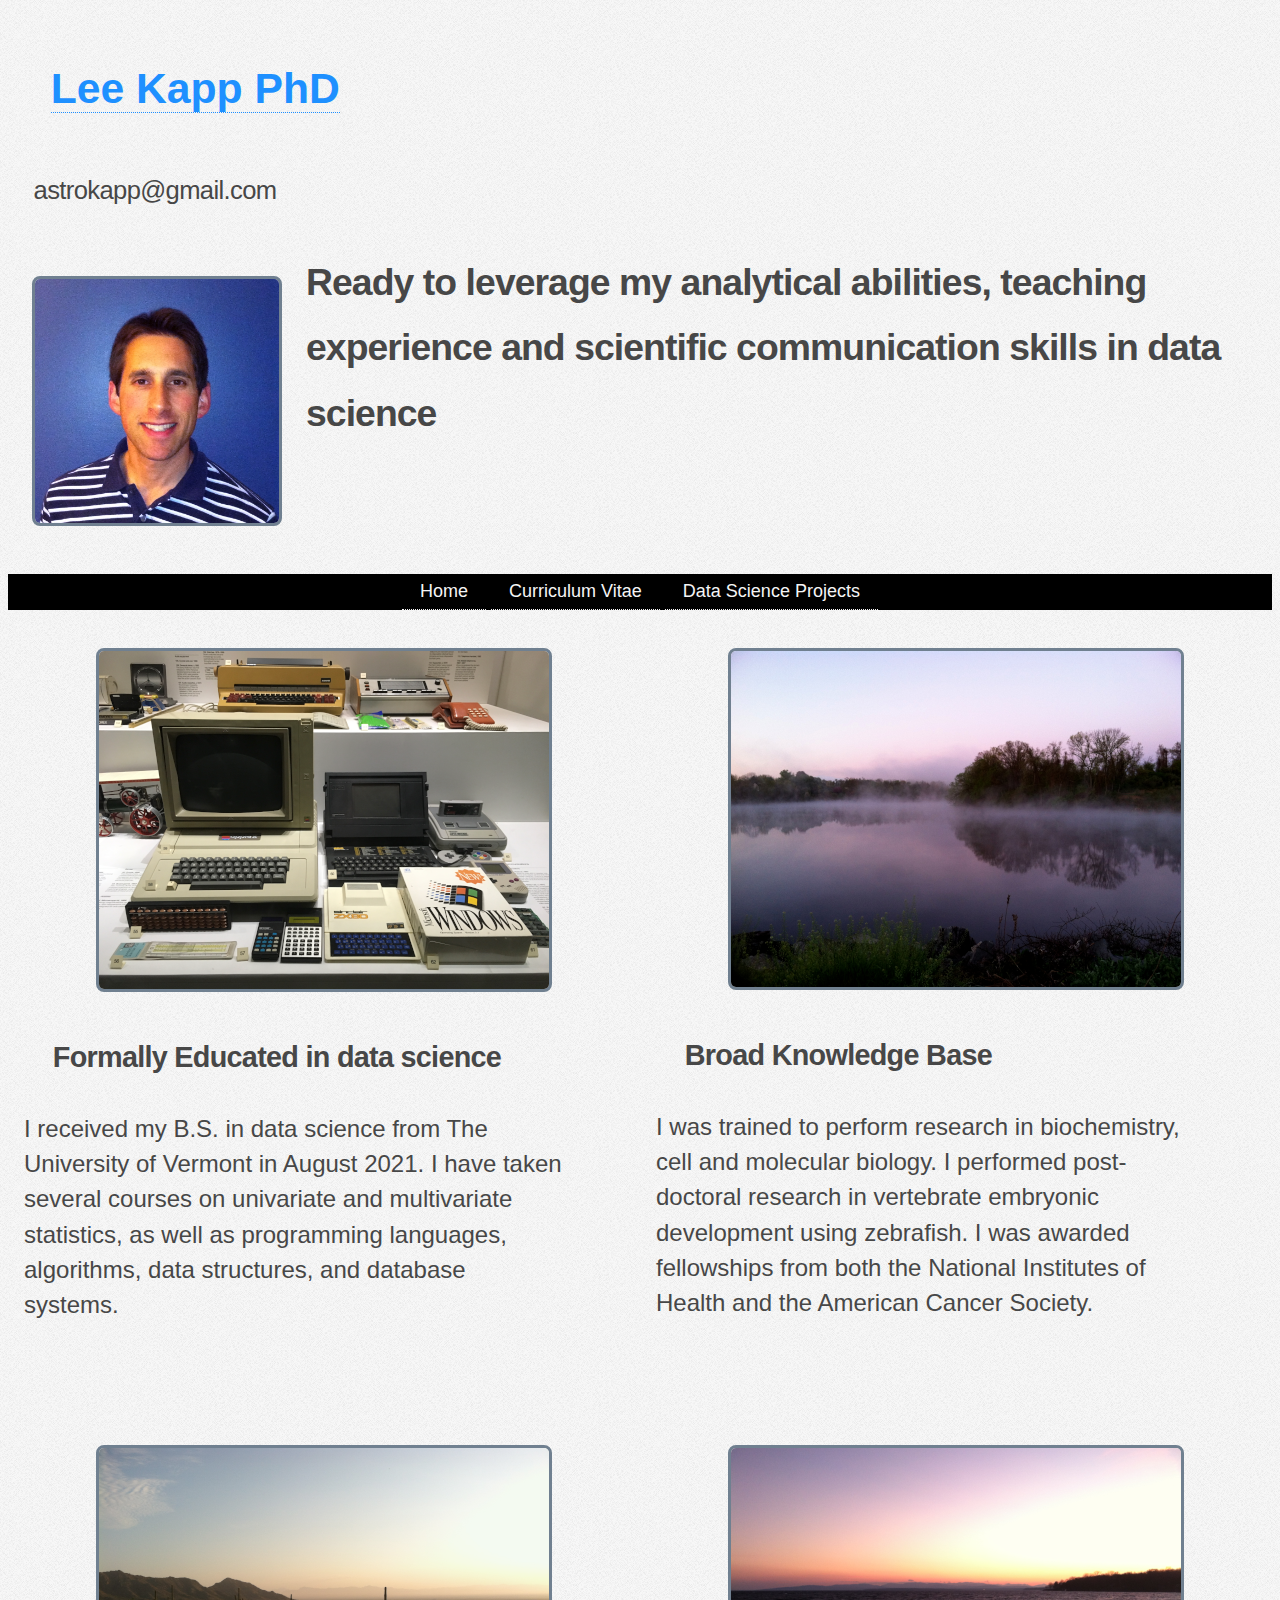
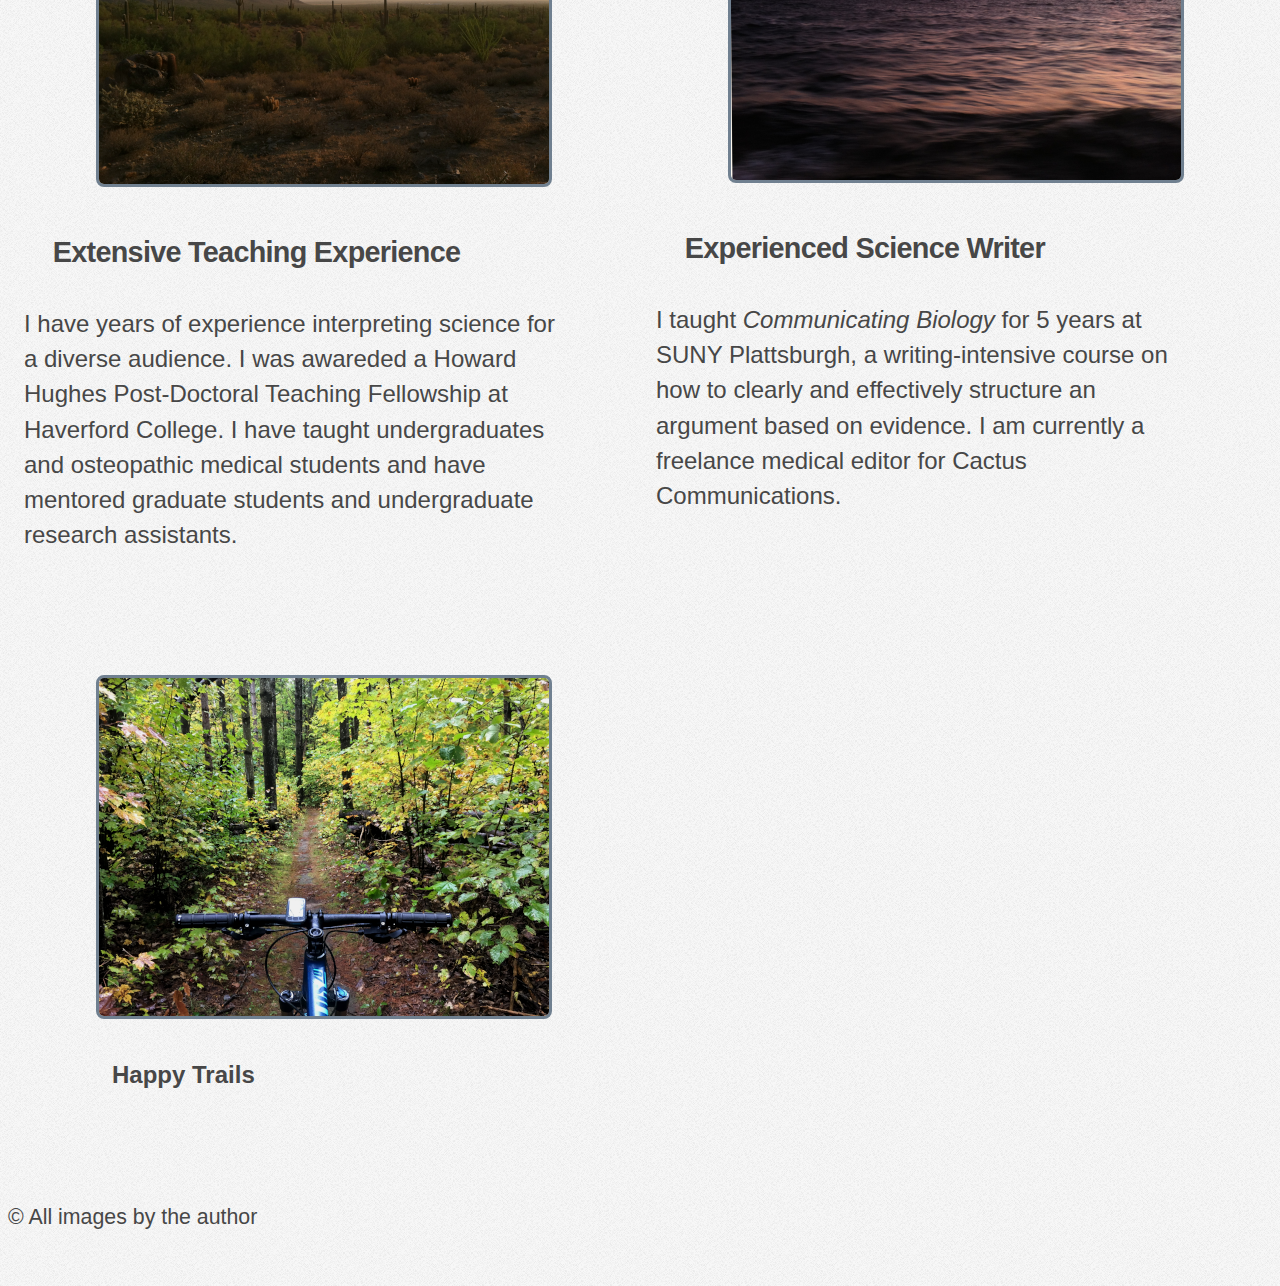
==== index.html @ f6a6d78e "added some images" ====
<!--Lee Kapp - portfolio site map-->
<!DOCTYPE HTML>
<html lang="en">
    <head>
        <meta charset="utf-8">
        <meta name="viewport" content="width=device-width, initial-scale=1.0">
        <meta name="author" content="Lee Kapp">
        <meta name="description" content="A site map to GitHub repositories and reports for my data science projects at UVM.">
        <title>Lee Kapp - Representative Works</title>
        <link rel ="stylesheet" href = "css/custom.css">
        <link rel ="stylesheet" media="(max-width:800px)" href ="css/tablet.css">
        <link rel ="stylesheet" media="(max-width:600px)" href ="css/phone.css">
    </head>

    <body>
        <section id="header">
            <h1><a href="index.html" id="intro">Lee Kapp PhD</a></h1>
            <h3><em>astrokapp@gmail.com</em></h3>
            <figure class="introFig">
                <img src="images/LeeSmallPhoto.jpg" alt="Lee Kapp" width="250" height="250">
                <figcaption></figcaption>
            </figure>

            <section id="banner">
                    <h2>Ready to leverage my analytical abilities, teaching experience and scientific communication skills in data science</h2>
            </section>


            <nav id="nav">
                <a href="index.html">Home</a>
                <a href="kapp-cv.html">Curriculum Vitae</a>
                <div class="dropdown">
                    <a href="#">Data Science Projects</a>
                    <div class="dropdown-content">
                        <a href="https://leekapp.github.io/CigaretteRegression/">Cigarette Composition</a>
                        <a href="https://leekapp.github.io/MultivariateAnalysis/">Single Pass Transmembrane Protein Domains</a>
                        <a href="https://leekapp.github.io/NHANES-MetS/">NHANES Analysis: Metabolic Syndrome</a>
                        <a href="https://leekapp.github.io/MetabolomicsMuscle/">Metabolomics of Muscle in Metabolic Syndrome</a>
                        <a href="https://leekapp.github.io/DescriptiveHelixMTdb/">Descriptive Analysis of Mitochondrial DNA Mutations</a>
                        <a href="https://leekapp.github.io/PredictiveHelixMTdb/">Pathogenicity Prediction for Mitochondrial DNA Mutations</a>
                    </div>
                </div>
            </nav>
        </section>

        <section class="blurbs">
            <figure class="ornament">
                <img alt="old computers" src="images/computersSmall.png">
                <figcaption>
                    <h3 class="boast">Formally Educated in data science</h3>
                    <p class="claim">
                        I received my B.S. in data science from The University of Vermont in August 2021.  I have taken several courses on univariate and multivariate
                        statistics, as well as programming languages, algorithms, data structures, and database systems.
                    </p>
                </figcaption>
            </figure>

            <figure class="ornament">
                <img alt="marsh creek at dawn" src="images/marshCreek1small.png">
                <figcaption>
                    <h3 class="boast">Broad Knowledge Base</h3>
                    <p class="claim">
                        I was trained to perform research in biochemistry, cell and molecular biology. I performed post-doctoral research in vertebrate embryonic
                        development using zebrafish.  I was awarded fellowships from both the National Institutes of Health and the American Cancer Society.
                    </p>
                </figcaption>
            </figure>

            <figure class="ornament">
                <img alt="view from San Tan Mountain" src="images/cactusView3small.png">
                <figcaption>
                    <h3 class="boast">Extensive Teaching Experience</h3>
                    <p class="claim">
                        I have years of experience interpreting science for a diverse audience.  I was awareded a Howard Hughes Post-Doctoral Teaching Fellowship at 
                Haverford College.  I have taught undergraduates and osteopathic medical students and have mentored graduate students and undergraduate research assistants.
                    </p>
                </figcaption>
            </figure>

            <figure class="ornament">
                <img alt="Lake Champlain sunset" src="images/lakeC1small.png">
                <figcaption>
                    <h3 class="boast">Experienced Science Writer</h3>
                    <p class="claim">
                        I taught <em>Communicating Biology</em> for 5 years at SUNY Plattsburgh, a writing-intensive course on how to clearly and effectively structure
                an argument based on evidence.  I am currently a freelance medical editor for Cactus Communications.
                    </p>
                </figcaption>
            </figure>

            <figure class="ornament">
                <img alt="mountain bike on trail" src="images/trailSmall.png">
                <figcaption>
                    <h4 class="boast">Happy Trails</h4>
                </figcaption>
            </figure>
            <!-- <ul>
                <li><h3>Formally Educated in data science</h3></li>
                <li><p>I received my B.S. in data science from The University of Vermont in August 2021.  I have taken several courses on univariate and multivariate
                statistics, as well as programming, algorithms, data structures, and database systems.</p></li>
            </ul>

            <ul>
                <li><h3>Broad Knowledge Base</h3></li>
                <li><p>I was trained to perform research in biochemistry, cell and molecular biology. I performed post-doctoral research in vertebrate embryonic
                development using zebrafish.  I was awarded fellowships from both the National Institutes of Health and the American Cancer Society.</p></li>
            </ul>

            <ul>
                <li><h3>Extensive Teaching Experience</h3></li>
                <li><p>I have years of experience interpreting science for a diverse audience.  I was awareded a Howard Hughes Post-Doctoral Teaching Fellowship at 
                Haverford College.  I have taught undergraduates and osteopathic medical students and have mentored graduate students and undergraduate research assistants.</p></li>
            </ul>

            <ul>
            <li><h3>Experienced Science Writer</h3></li>
            <li><p>I taught <em>Communicating Biology</em> for 5 years at SUNY Plattsburgh, a writing-intensive course on how to clearly and effectively structure
                an argument based on evidence.  I am currently a freelance medical editor for Cactus Communications.</p></li>
            </ul> -->
        </section>
    </body>
    <footer class="foot">
        <p>&copy; All images by the author</p>
    </footer>
</html>
---- css/custom.css ----
/*
Lee Kapp - portfolio page - custom.css
*/


/* Basic */

html {
    box-sizing: border-box;
}

*, *:before, *:after {
    box-sizing: inherit;
}

body {
    background: #f7f7f7 url("../images/bg01.png");
}

body.is-preload *, body.is-preload *:before, body.is-preload *:after {
    -moz-animation: none !important;
    -webkit-animation: none !important;
    -ms-animation: none !important;
    animation: none !important;
    -moz-transition: none !important;
    -webkit-transition: none !important;
    -ms-transition: none !important;
    transition: none !important;
}

body, input, select, textarea {
    color: #474747;
    font-family: 'Source Sans Pro', sans-serif;
    font-size: 16pt;
    font-weight: 300;
    line-height: 1.65em;
}

a {
    -moz-transition: color 0.2s ease-in-out, border-color 0.2s ease-in-out, opacity 0.2s ease-in-out;
    -webkit-transition: color 0.2s ease-in-out, border-color 0.2s ease-in-out, opacity 0.2s ease-in-out;
    -ms-transition: color 0.2s ease-in-out, border-color 0.2s ease-in-out, opacity 0.2s ease-in-out;
    transition: color 0.2s ease-in-out, border-color 0.2s ease-in-out, opacity 0.2s ease-in-out;
    color: #37c0fb;
    text-decoration: none;
    border-bottom: dotted 1px;
}

a:hover {
    color: #37c0fb;
    border-bottom-color: transparent;
}

strong, b {
    font-weight: 600;
}

em, i {
    font-style: italic;
}

p, ul, ol, dl, table, blockquote {
    margin: 0 0 2em 0;
}

h1, h2, h3, h4, h5, h6 {
    color: inherit;
    font-weight: 600;
    line-height: 1.75em;
    /*margin-bottom: 1em;*/
    margin: 1em;
}

h1 a, h2 a, h3 a, h4 a, h5 a, h6 a {
    color: inherit;
    text-decoration: none;
}

h1 em, h2 em, h3 em, h4 em, h5 em, h6 em {
    font-style: normal;
    font-weight: 300;
}

h2 {
    font-size: 1.75em;
    letter-spacing: -0.025em;
}

h3 {
    font-size: 1.2em;
    letter-spacing: -0.025em;
}

ul {
    list-style-type: none; /* Remove bullets */
}

sub {
    font-size: 0.8em;
    position: relative;
    top: 0.5em;
}

sup {
    font-size: 0.8em;
    position: relative;
    top: -0.5em;
}

hr {
    border-top: solid 1px #e0e0e0;
    border: 0;
    margin-bottom: 1.5em;
}

blockquote {
    border-left: solid 0.5em #e0e0e0;
    font-style: italic;
    padding: 1em 0 1em 2em;
}


nav {
    margin:0;
    text-align: center;
    font-size: large;
    list-style-type: none;
    background-color: black;
    max-width: 100%;
    clear: left;
}

.dropdown {
    margin:auto;
    text-align: left;
    list-style-type: none;
}

nav a {
    display: inline-block;
    position: center;
    padding: 0 1em;
}

nav a:link {
    color: whitesmoke;
}


nav a:hover, dropdown:hover, .dropbtn {
    background-color: lightsteelblue;
}

a:link {
    color: dodgerblue;
}

img {
    max-width:100%;
    border: solid slategray;
    border-radius: .5rem;
    margin-left:.5rem;
    margin-right:.5rem;
    background-color: floralwhite;
}


figure {
    max-width:100%;
    padding: 1rem;
    display:block;
    margin-left: auto;
    margin-right: auto;
    text-align:center;
}

figcaption {
    font-size:1.5rem;
    display:block;
    max-width: 90%;
    text-align: left;
}

.introFig {
    float: left;
}

footer {
    margin-top:2em;
}


/* grid setup */
body{
    display: grid;
    grid-template-areas: "nav" "header" "main" "footer";
}

header{
    grid-area: header;
}

nav {
    grid-area: nav;
    position: sticky;
    top: 0;
    max-width: 100%;
}

.blurbs {
    display: grid;
    grid-auto-flow: row;
    grid-template-columns: 1fr 1fr;
}

/*W3 School's drop down list tutorial*/

.dropdown {
    margin:auto;
    display: inline-block;
    text-align: center;
}

.dropbtn {
    border: none;
    outline: none;
    padding: 14px 16px;
    background-color: inherit;
    font-family: inherit;
    margin: 0;
}

.dropdown-content {
    display: none;
    position: absolute;
    background-color: #f9f9f9;
    min-width: 160px;
    box-shadow: 0px 8px 16px 0px rgba(0,0,0,0.2);
    z-index: 1;
}

.dropdown-content a {
    float: none;
    color: black;
    padding: 12px 16px;
    text-decoration: none;
    display: block;
    text-align: left;
}

.dropdown-content a:hover {
    background-color: #ddd; /* dropdown items hover - change background colour */
}

.dropdown:hover .dropdown-content {
    display: block;
}

.dropdown-button {
    background-color: #492FA1; /* button hover - change background colour */
}

/* CV page */
#cv {
    border: solid slateblue;
    padding:.4rem;
    margin-top:.5em;
    margin-left:auto;
    margin-right:auto;
    max-width:100%
}

#cv tr:nth-child(odd) {
    background-color: whitesmoke;
    border-collapse: collapse;
}
#cv tr:nth-child(even) {
    background-color: lightgray;
}

#cv tr:nth-child(odd):hover {
    background-color:lightgoldenrodyellow;
}

#cv tr:nth-child(even):hover {
    background-color:lightsteelblue;
}
---- css/tablet.css ----
/* Lee Kapp - CS148 Assignment 1 - tablet.css */

nav a{
    padding: 0.2%;
}
---- css/phone.css ----
/* Lee Kapp - CS148 Assignment 1 - phone.css */

nav a{
    display: block;
    padding: .5%;
}

nav {
    text-align: left;
}

h1, h2{
    font-size: large;
}
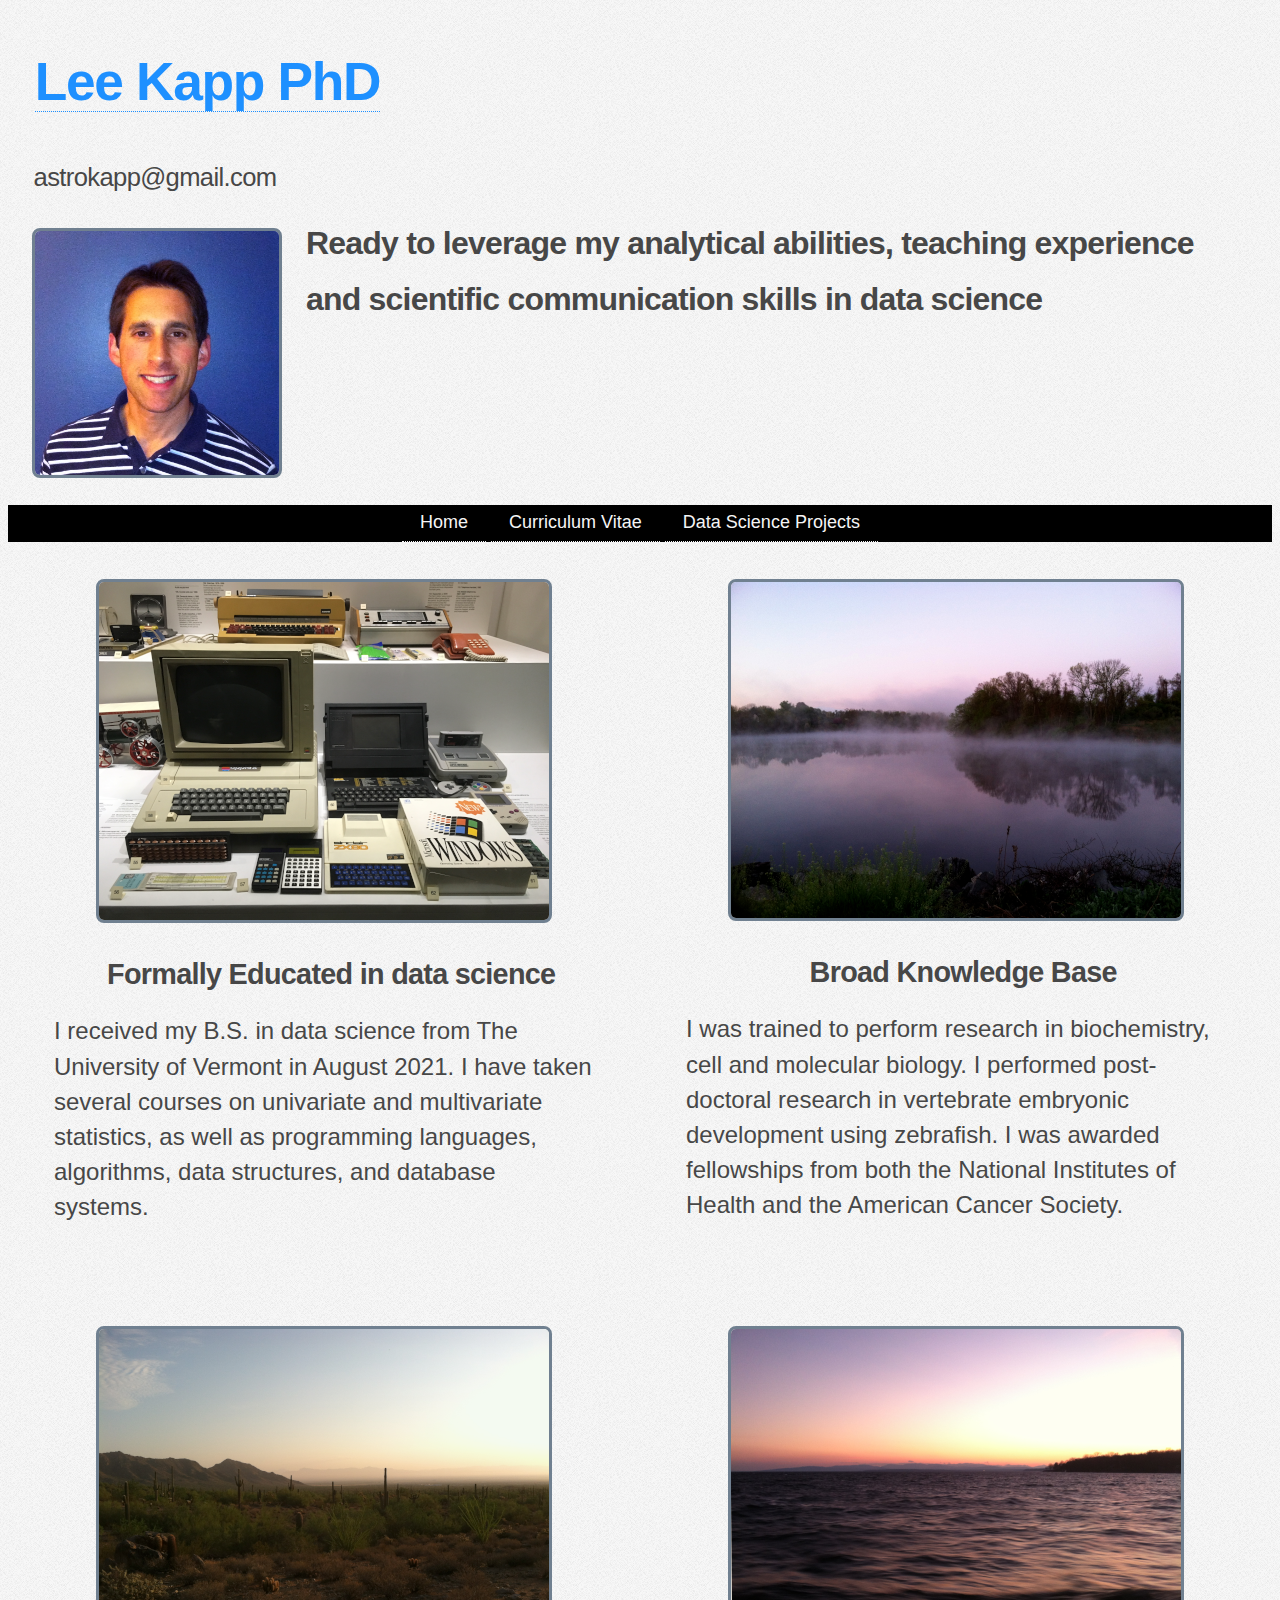
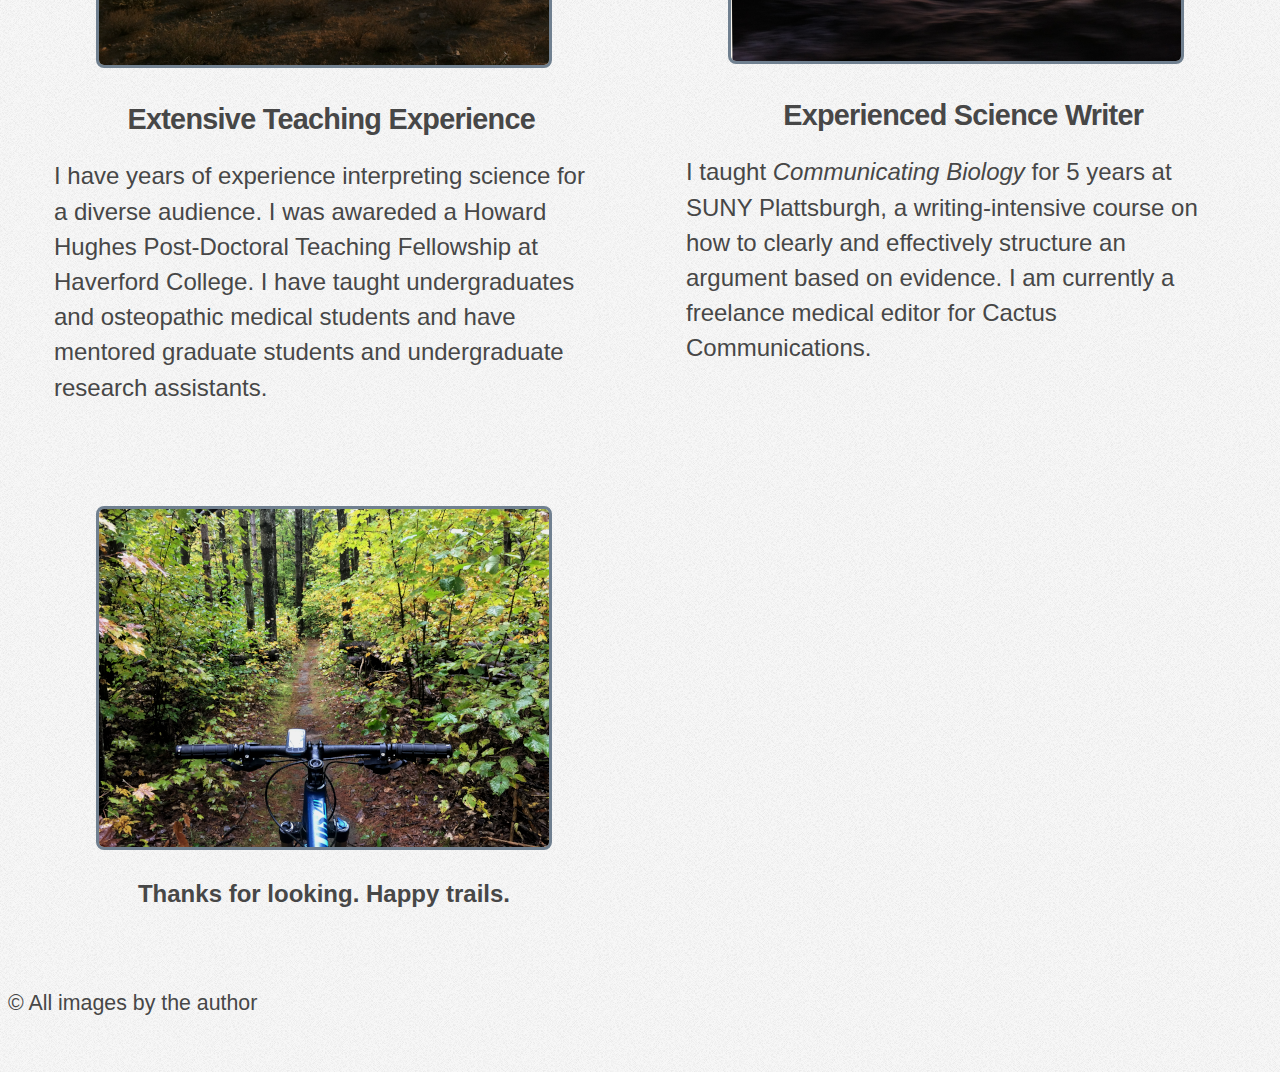
==== commit 44b8be78: "fixed CSS" ====
--- a/index.html
+++ b/index.html
@@ -91,7 +91,7 @@
             <figure class="ornament">
                 <img alt="mountain bike on trail" src="images/trailSmall.png">
                 <figcaption>
-                    <h4 class="boast">Happy Trails</h4>
+                    <h4 class="boast">Thanks for looking. Happy trails.</h4>
                 </figcaption>
             </figure>
             <!-- <ul>
--- a/css/custom.css
+++ b/css/custom.css
@@ -68,7 +68,7 @@
     font-weight: 600;
     line-height: 1.75em;
     /*margin-bottom: 1em;*/
-    margin: 1em;
+    margin: 0.5em;
 }
 
 h1 a, h2 a, h3 a, h4 a, h5 a, h6 a {
@@ -81,42 +81,24 @@
     font-weight: 300;
 }
 
+h1 {
+    font-size: 2.5em;
+    letter-spacing: -0.025em;
+}
+
 h2 {
-    font-size: 1.75em;
+    font-size: 1.5em;
     letter-spacing: -0.025em;
 }
 
 h3 {
     font-size: 1.2em;
     letter-spacing: -0.025em;
+    margin-left: 1em;
 }
 
 ul {
     list-style-type: none; /* Remove bullets */
-}
-
-sub {
-    font-size: 0.8em;
-    position: relative;
-    top: 0.5em;
-}
-
-sup {
-    font-size: 0.8em;
-    position: relative;
-    top: -0.5em;
-}
-
-hr {
-    border-top: solid 1px #e0e0e0;
-    border: 0;
-    margin-bottom: 1.5em;
-}
-
-blockquote {
-    border-left: solid 0.5em #e0e0e0;
-    font-style: italic;
-    padding: 1em 0 1em 2em;
 }
 
 
@@ -171,6 +153,7 @@
     display:block;
     margin-left: auto;
     margin-right: auto;
+    margin-bottom: 0em;
     text-align:center;
 }
 
@@ -179,10 +162,21 @@
     display:block;
     max-width: 90%;
     text-align: left;
+    margin-left: auto;
+    margin-right: auto;
+}
+
+h3.boast {
+    text-align: center;
+}
+
+h4.boast {
+    text-align: center;
 }
 
 .introFig {
     float: left;
+    margin-top: 0;
 }
 
 footer {
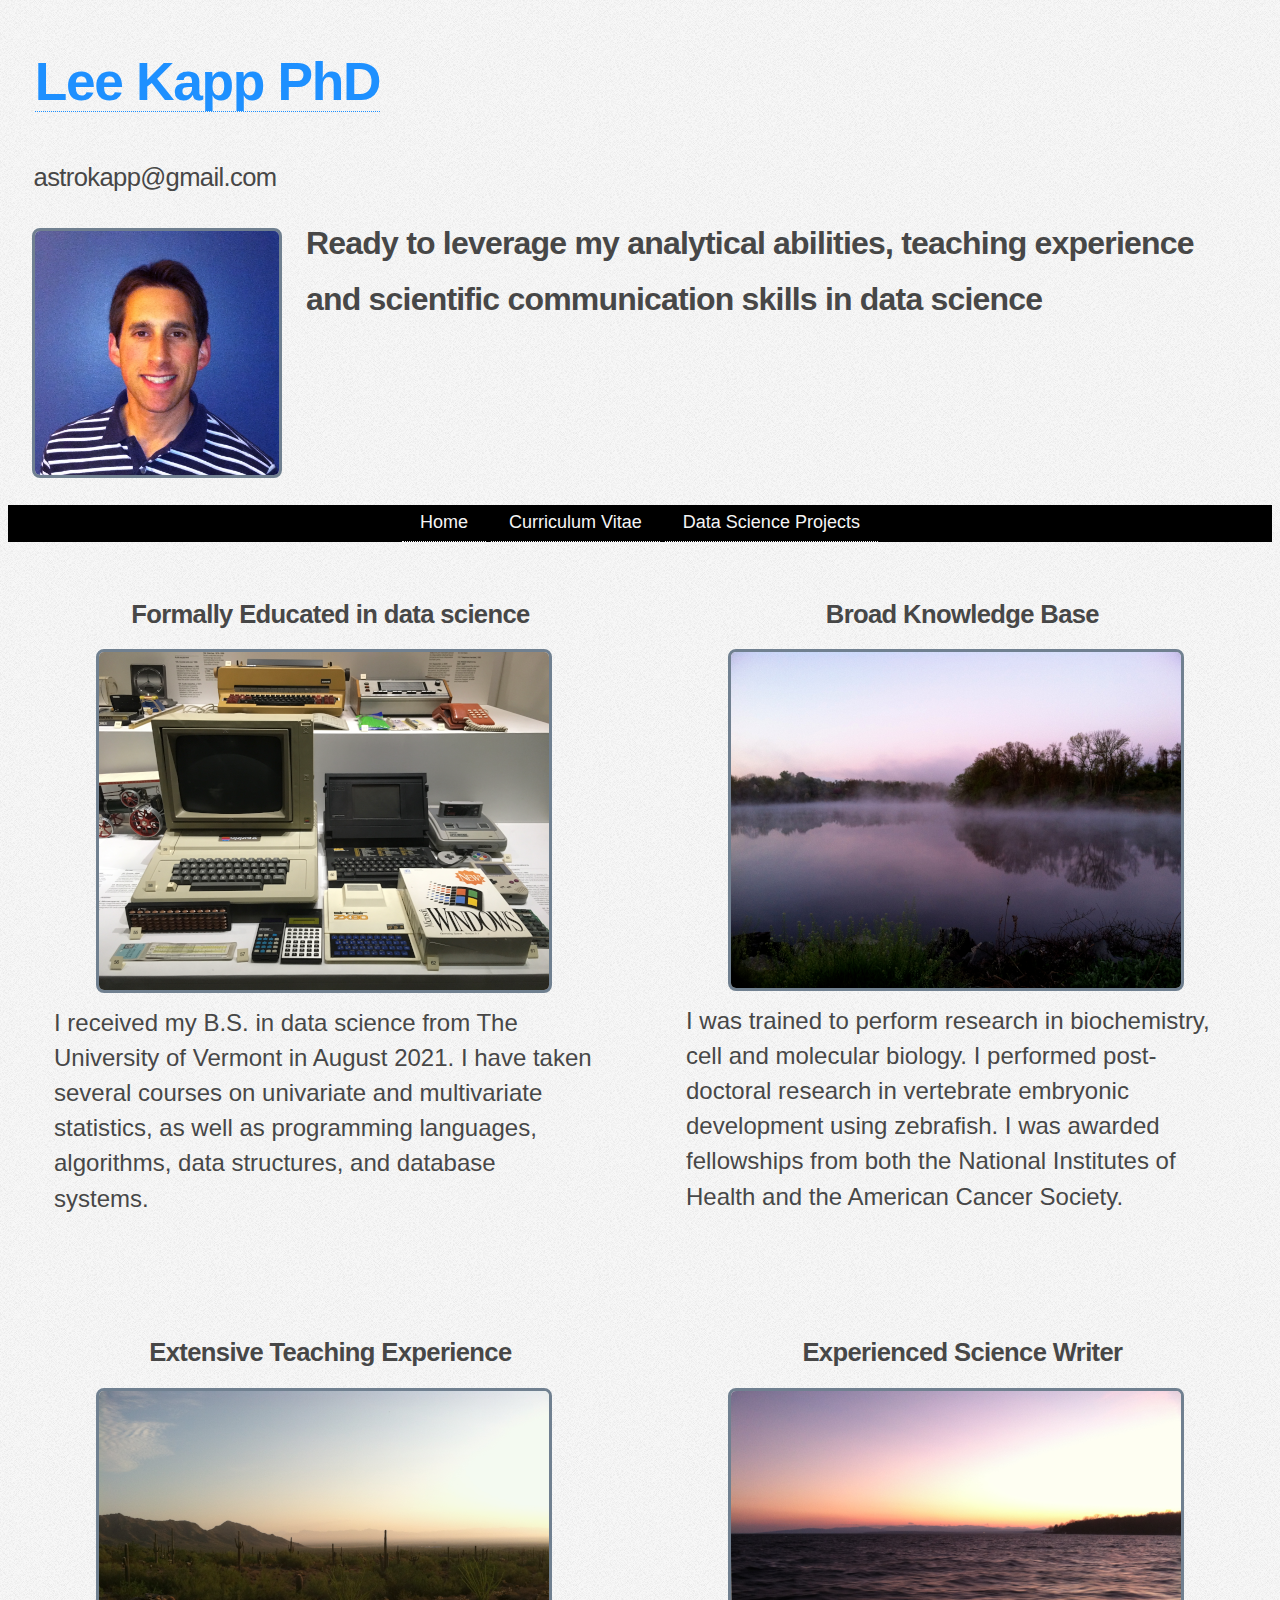
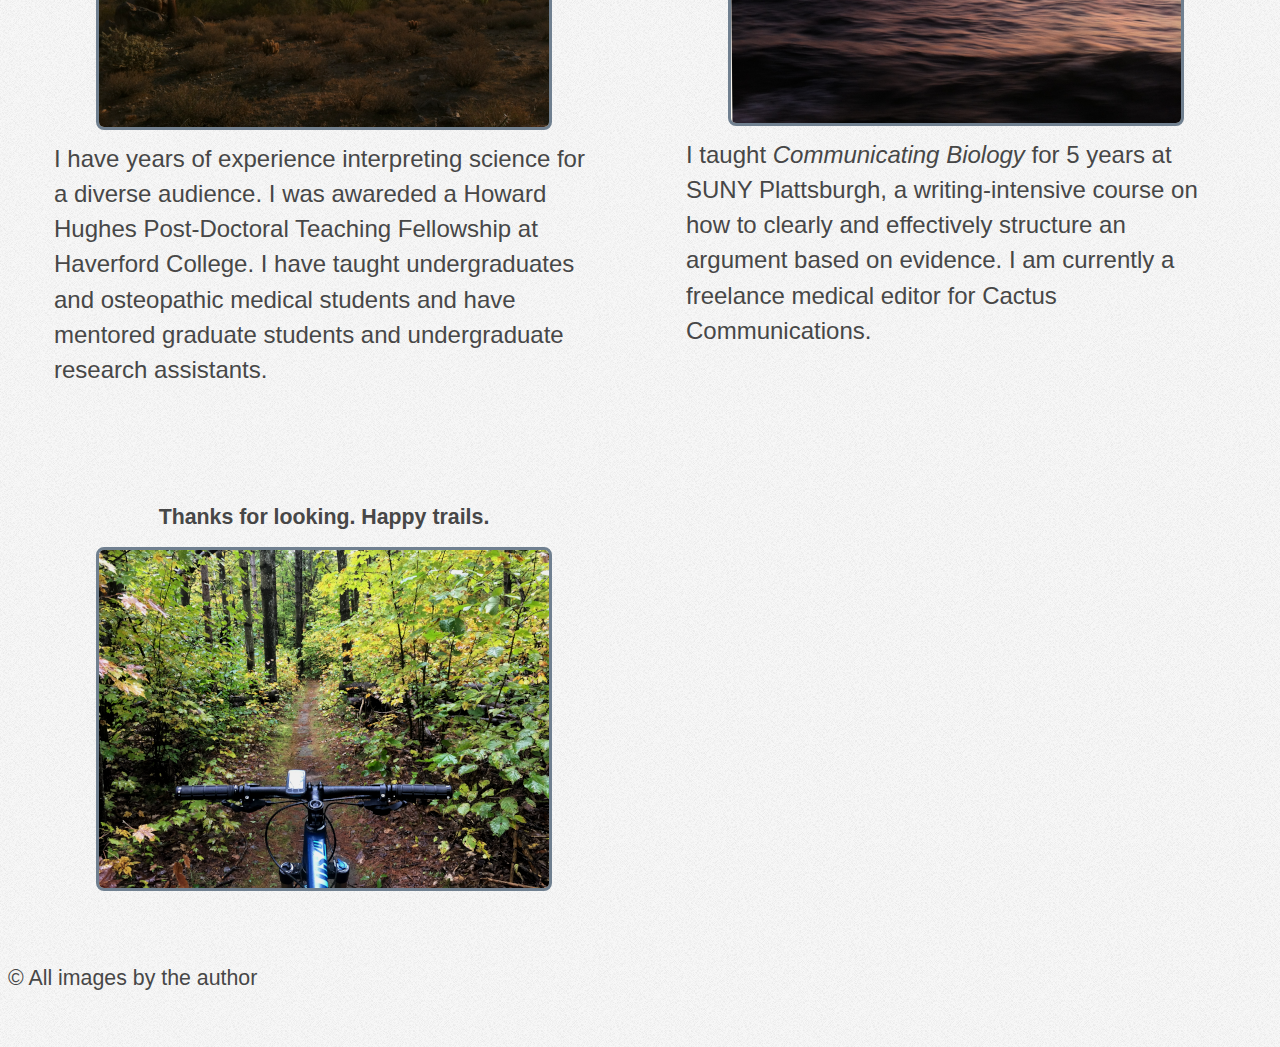
==== commit 3e437850: "moved headings" ====
--- a/index.html
+++ b/index.html
@@ -45,9 +45,9 @@
 
         <section class="blurbs">
             <figure class="ornament">
+                <h3 class="boast">Formally Educated in data science</h3>
                 <img alt="old computers" src="images/computersSmall.png">
                 <figcaption>
-                    <h3 class="boast">Formally Educated in data science</h3>
                     <p class="claim">
                         I received my B.S. in data science from The University of Vermont in August 2021.  I have taken several courses on univariate and multivariate
                         statistics, as well as programming languages, algorithms, data structures, and database systems.
@@ -56,9 +56,9 @@
             </figure>
 
             <figure class="ornament">
+                <h3 class="boast">Broad Knowledge Base</h3>
                 <img alt="marsh creek at dawn" src="images/marshCreek1small.png">
                 <figcaption>
-                    <h3 class="boast">Broad Knowledge Base</h3>
                     <p class="claim">
                         I was trained to perform research in biochemistry, cell and molecular biology. I performed post-doctoral research in vertebrate embryonic
                         development using zebrafish.  I was awarded fellowships from both the National Institutes of Health and the American Cancer Society.
@@ -67,9 +67,9 @@
             </figure>
 
             <figure class="ornament">
+                <h3 class="boast">Extensive Teaching Experience</h3>
                 <img alt="view from San Tan Mountain" src="images/cactusView3small.png">
                 <figcaption>
-                    <h3 class="boast">Extensive Teaching Experience</h3>
                     <p class="claim">
                         I have years of experience interpreting science for a diverse audience.  I was awareded a Howard Hughes Post-Doctoral Teaching Fellowship at 
                 Haverford College.  I have taught undergraduates and osteopathic medical students and have mentored graduate students and undergraduate research assistants.
@@ -78,9 +78,9 @@
             </figure>
 
             <figure class="ornament">
+                <h3 class="boast">Experienced Science Writer</h3>
                 <img alt="Lake Champlain sunset" src="images/lakeC1small.png">
                 <figcaption>
-                    <h3 class="boast">Experienced Science Writer</h3>
                     <p class="claim">
                         I taught <em>Communicating Biology</em> for 5 years at SUNY Plattsburgh, a writing-intensive course on how to clearly and effectively structure
                 an argument based on evidence.  I am currently a freelance medical editor for Cactus Communications.
@@ -89,9 +89,9 @@
             </figure>
 
             <figure class="ornament">
+                <h4 class="boast">Thanks for looking. Happy trails.</h4>
                 <img alt="mountain bike on trail" src="images/trailSmall.png">
                 <figcaption>
-                    <h4 class="boast">Thanks for looking. Happy trails.</h4>
                 </figcaption>
             </figure>
             <!-- <ul>
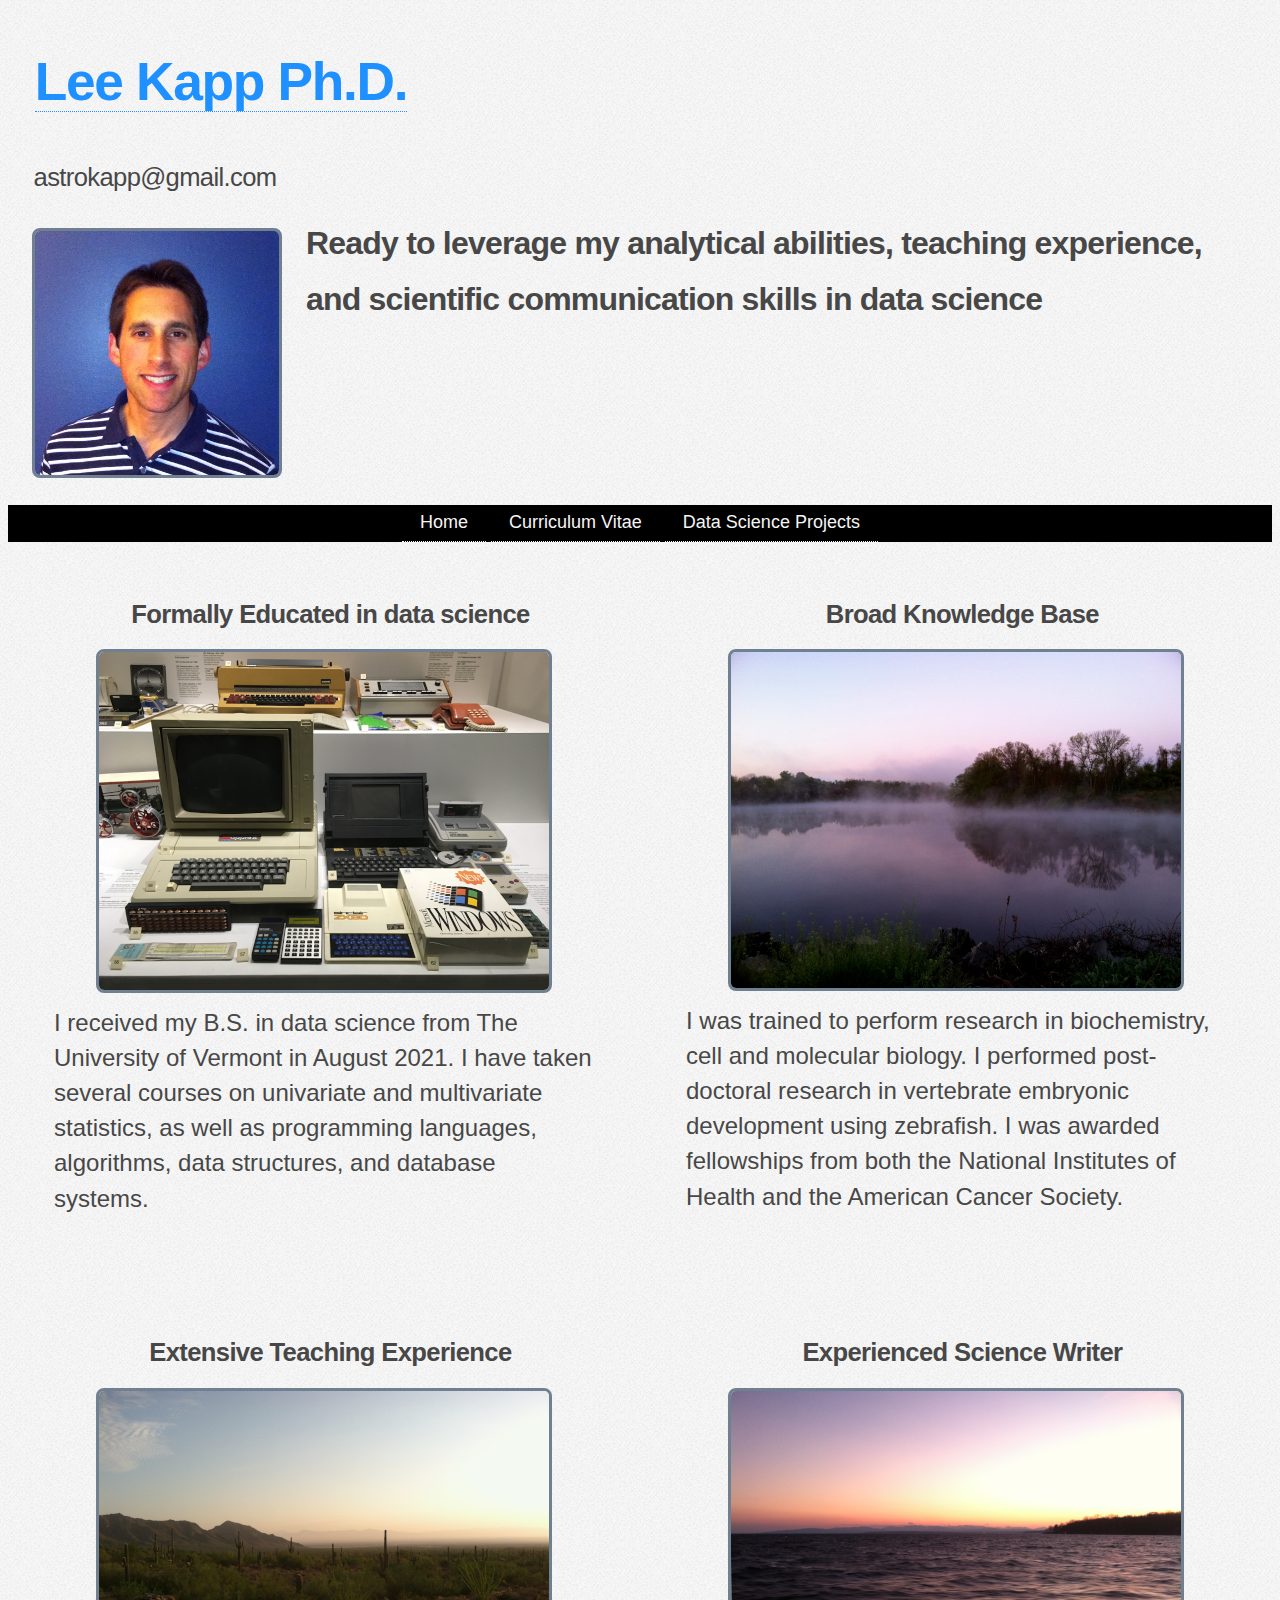
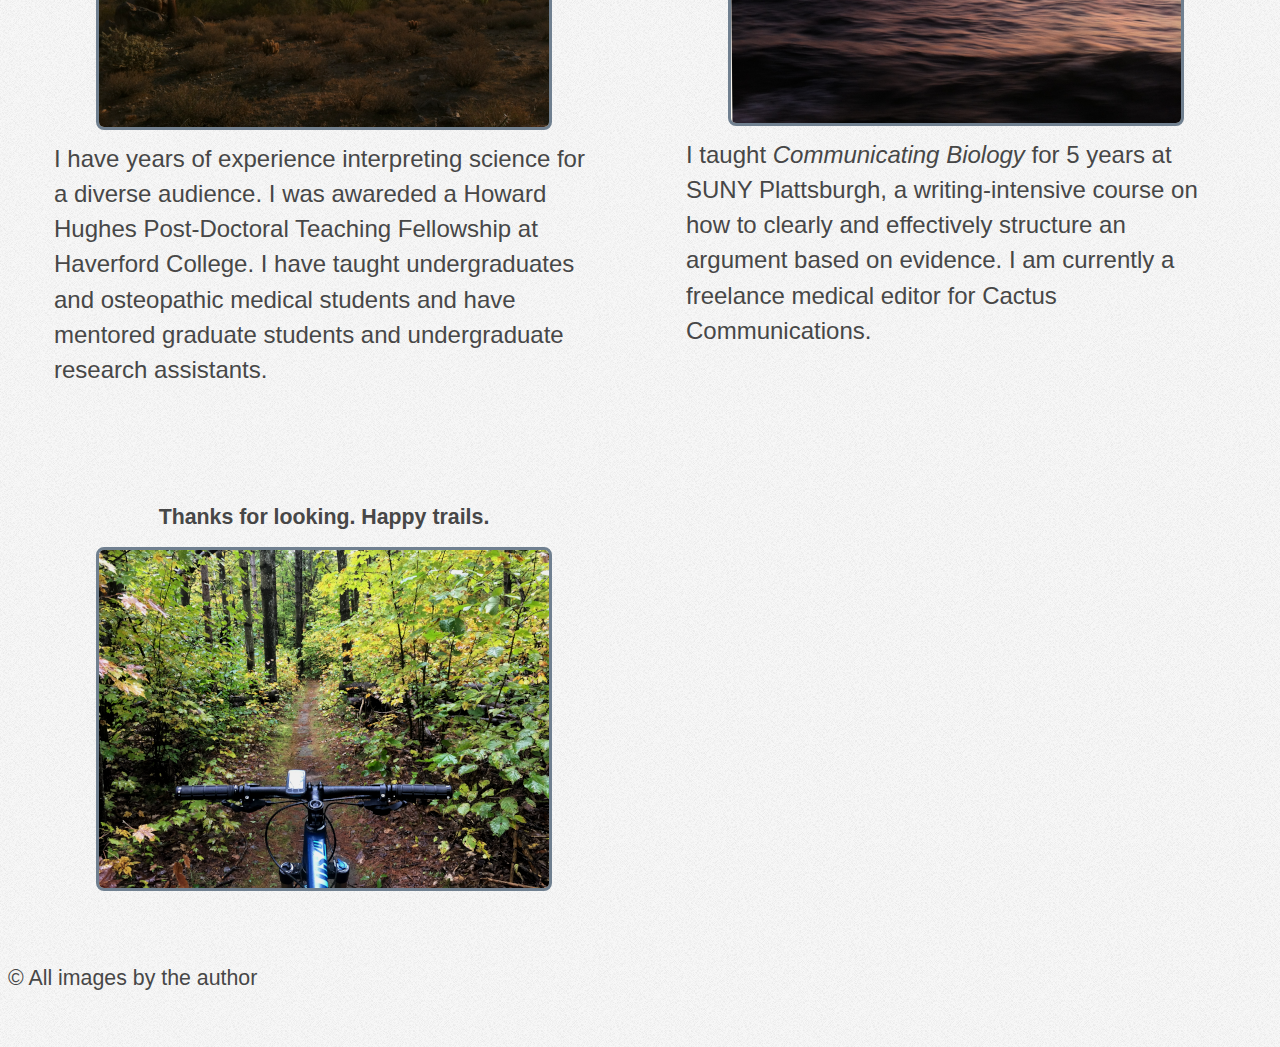
==== commit 78453a26: "added cv-html" ====
--- a/index.html
+++ b/index.html
@@ -14,7 +14,7 @@
 
     <body>
         <section id="header">
-            <h1><a href="index.html" id="intro">Lee Kapp PhD</a></h1>
+            <h1><a href="index.html" id="intro">Lee Kapp Ph.D.</a></h1>
             <h3><em>astrokapp@gmail.com</em></h3>
             <figure class="introFig">
                 <img src="images/LeeSmallPhoto.jpg" alt="Lee Kapp" width="250" height="250">
@@ -22,7 +22,7 @@
             </figure>
 
             <section id="banner">
-                    <h2>Ready to leverage my analytical abilities, teaching experience and scientific communication skills in data science</h2>
+                    <h2>Ready to leverage my analytical abilities, teaching experience, and scientific communication skills in data science</h2>
             </section>
 
 
--- a/css/custom.css
+++ b/css/custom.css
@@ -259,7 +259,7 @@
     border: solid slateblue;
     padding:.4rem;
     margin-top:.5em;
-    margin-left:auto;
+    margin-left:1em;
     margin-right:auto;
     max-width:100%
 }
@@ -267,9 +267,11 @@
 #cv tr:nth-child(odd) {
     background-color: whitesmoke;
     border-collapse: collapse;
+    margin-left: 1em;
 }
 #cv tr:nth-child(even) {
     background-color: lightgray;
+    margin-left: 1em;
 }
 
 #cv tr:nth-child(odd):hover {
@@ -279,3 +281,16 @@
 #cv tr:nth-child(even):hover {
     background-color:lightsteelblue;
 }
+
+#cv h4 {
+    margin-left: 0em;
+}
+
+#cv tr {
+    text-indent: 1em;
+    margin-right: 0.5em;
+}
+
+#vitae p {
+    margin-left: 1.5em;
+}
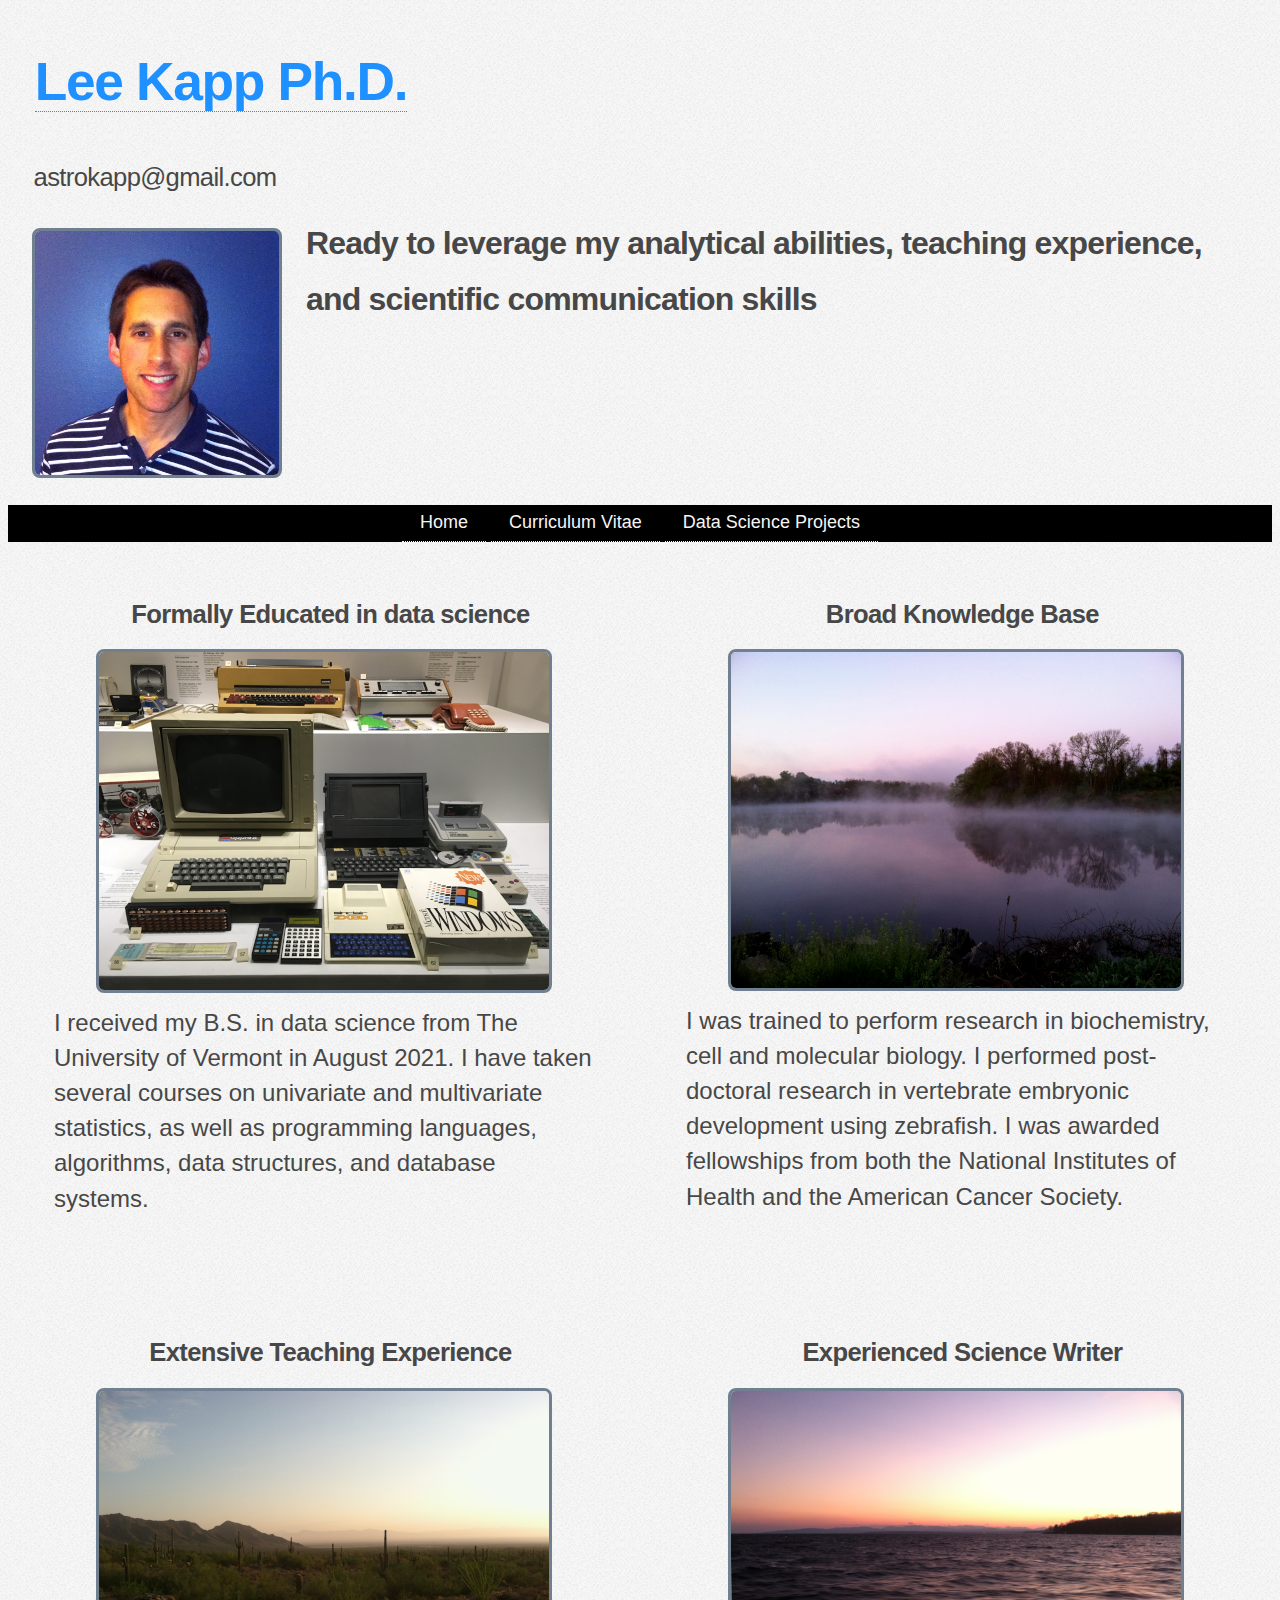
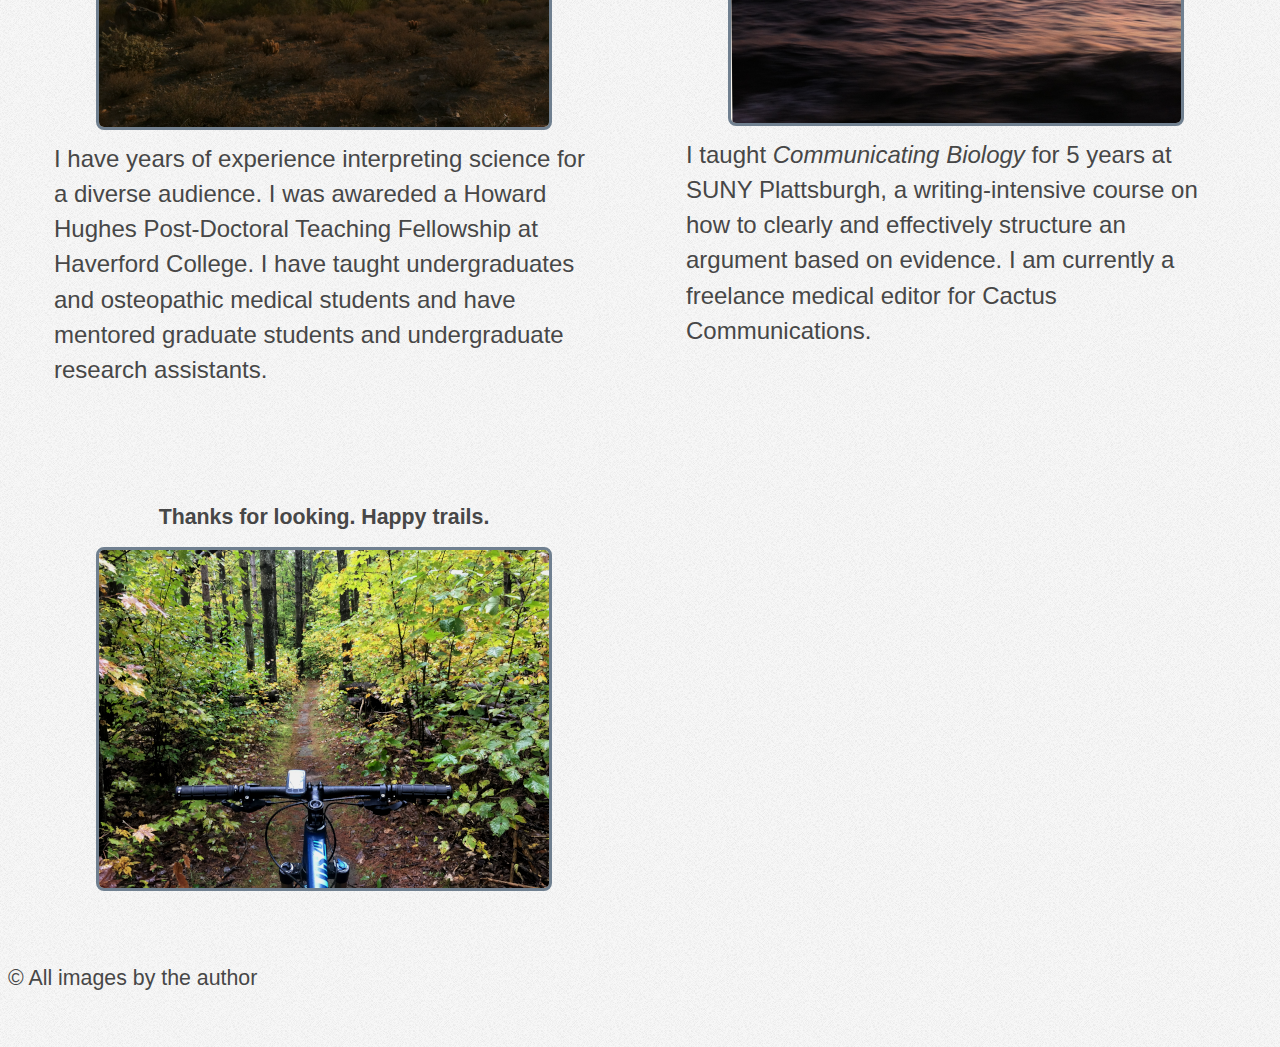
==== commit a1e4283e: "Altered index statement" ====
--- a/index.html
+++ b/index.html
@@ -22,7 +22,7 @@
             </figure>
 
             <section id="banner">
-                    <h2>Ready to leverage my analytical abilities, teaching experience, and scientific communication skills in data science</h2>
+                    <h2>Ready to leverage my analytical abilities, teaching experience, and scientific communication skills</h2>
             </section>
 
 
@@ -35,9 +35,11 @@
                         <a href="https://leekapp.github.io/CigaretteRegression/">Cigarette Composition</a>
                         <a href="https://leekapp.github.io/MultivariateAnalysis/">Single Pass Transmembrane Protein Domains</a>
                         <a href="https://leekapp.github.io/NHANES-MetS/">NHANES Analysis: Metabolic Syndrome</a>
-                        <a href="https://leekapp.github.io/MetabolomicsMuscle/">Metabolomics of Muscle in Metabolic Syndrome</a>
+                        <!-- <a href="https://leekapp.github.io/MetabolomicsMuscle/">Metabolomics of Muscle in Metabolic Syndrome</a> -->
                         <a href="https://leekapp.github.io/DescriptiveHelixMTdb/">Descriptive Analysis of Mitochondrial DNA Mutations</a>
                         <a href="https://leekapp.github.io/PredictiveHelixMTdb/">Pathogenicity Prediction for Mitochondrial DNA Mutations</a>
+                        <a href="https://leekapp.github.io/BRFSSanalysis/">BRFSS: analysis of asthma</a>
+                        <a href="https://leekapp.github.io/DBaseDesignForWeb/">Database Design for Web Laboratory Ordering Database</a>
                     </div>
                 </div>
             </nav>
--- a/css/custom.css
+++ b/css/custom.css
@@ -255,6 +255,12 @@
 }
 
 /* CV page */
+
+#vitae p {
+    margin-bottom: 0.25em;
+    margin-left: 1em;
+}
+
 #cv {
     border: solid slateblue;
     padding:.4rem;
@@ -286,11 +292,20 @@
     margin-left: 0em;
 }
 
-#cv tr {
-    text-indent: 1em;
-    margin-right: 0.5em;
-}
-
-#vitae p {
-    margin-left: 1.5em;
-}
+#cv td {
+    padding: 0em 1em 0em;
+}
+
+#cv th {
+    text-align: center;
+    border: 2px solid black;
+}
+
+.education ul, .res-experience ul, .employment ul, .funding ul, .honors ul, .publications ul {
+    padding-left: 0em;
+}
+
+.education li, .res-experience li, .employment li, .funding li, .honors li, .publications li {
+    margin-bottom: 1em;
+}
+
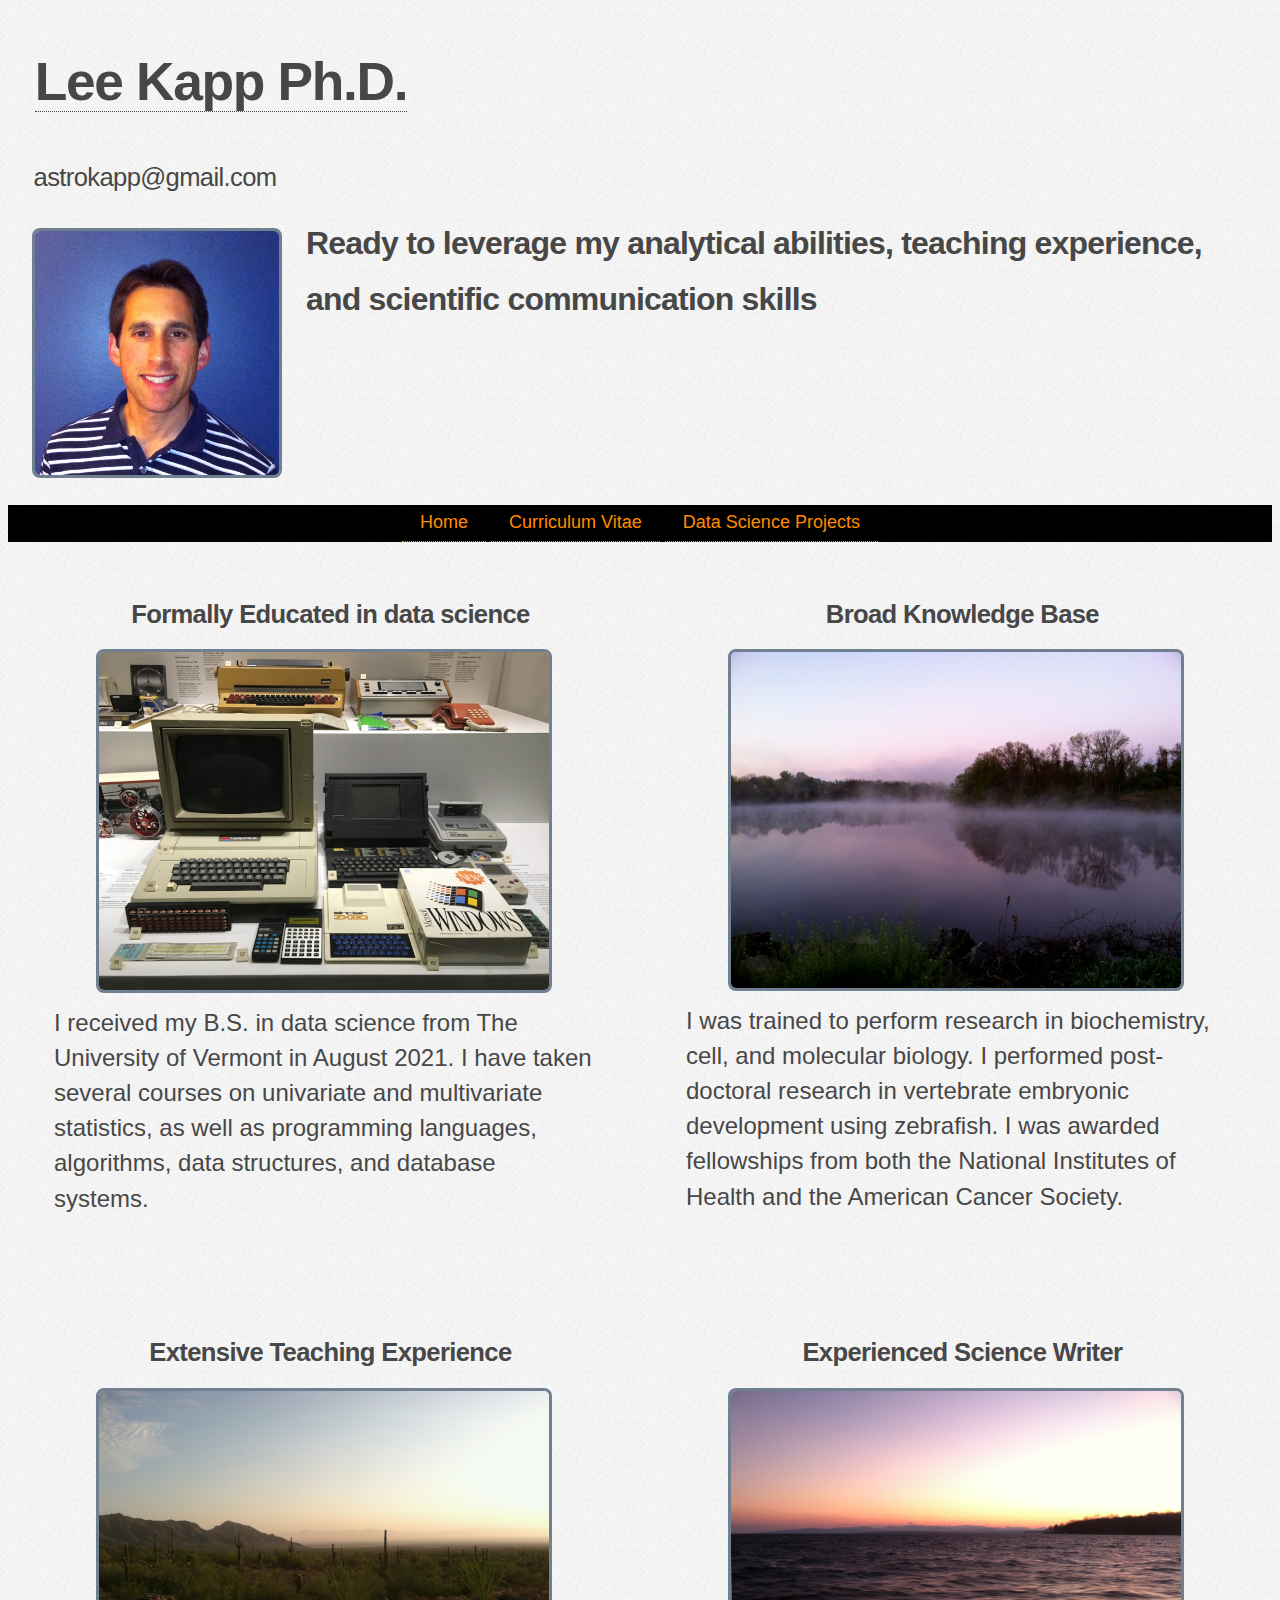
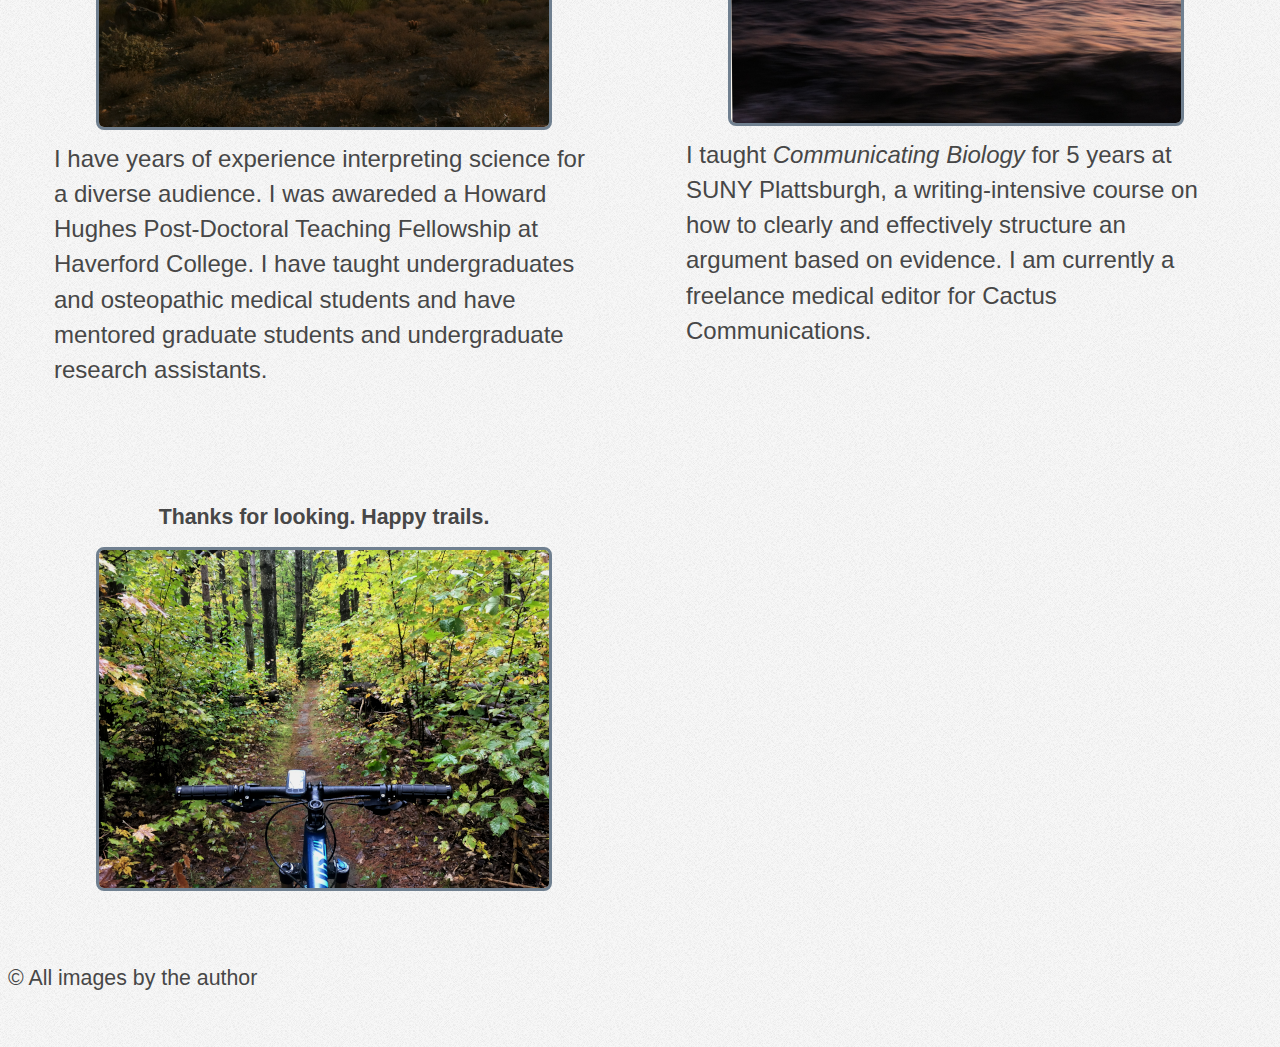
==== commit 72bf1274: "added Oxford comma" ====
--- a/index.html
+++ b/index.html
@@ -62,7 +62,7 @@
                 <img alt="marsh creek at dawn" src="images/marshCreek1small.png">
                 <figcaption>
                     <p class="claim">
-                        I was trained to perform research in biochemistry, cell and molecular biology. I performed post-doctoral research in vertebrate embryonic
+                        I was trained to perform research in biochemistry, cell, and molecular biology. I performed post-doctoral research in vertebrate embryonic
                         development using zebrafish.  I was awarded fellowships from both the National Institutes of Health and the American Cancer Society.
                     </p>
                 </figcaption>
--- a/css/custom.css
+++ b/css/custom.css
@@ -122,20 +122,21 @@
     display: inline-block;
     position: center;
     padding: 0 1em;
-}
-
-nav a:link {
-    color: whitesmoke;
-}
+    color: darkorange;
+}
+
+/*nav a:link {*/
+/*    color: darkorange;*/
+/*}*/
 
 
 nav a:hover, dropdown:hover, .dropbtn {
     background-color: lightsteelblue;
 }
 
-a:link {
-    color: dodgerblue;
-}
+/*a:link {*/
+/*    color: dodgerblue;*/
+/*}*/
 
 img {
     max-width:100%;
